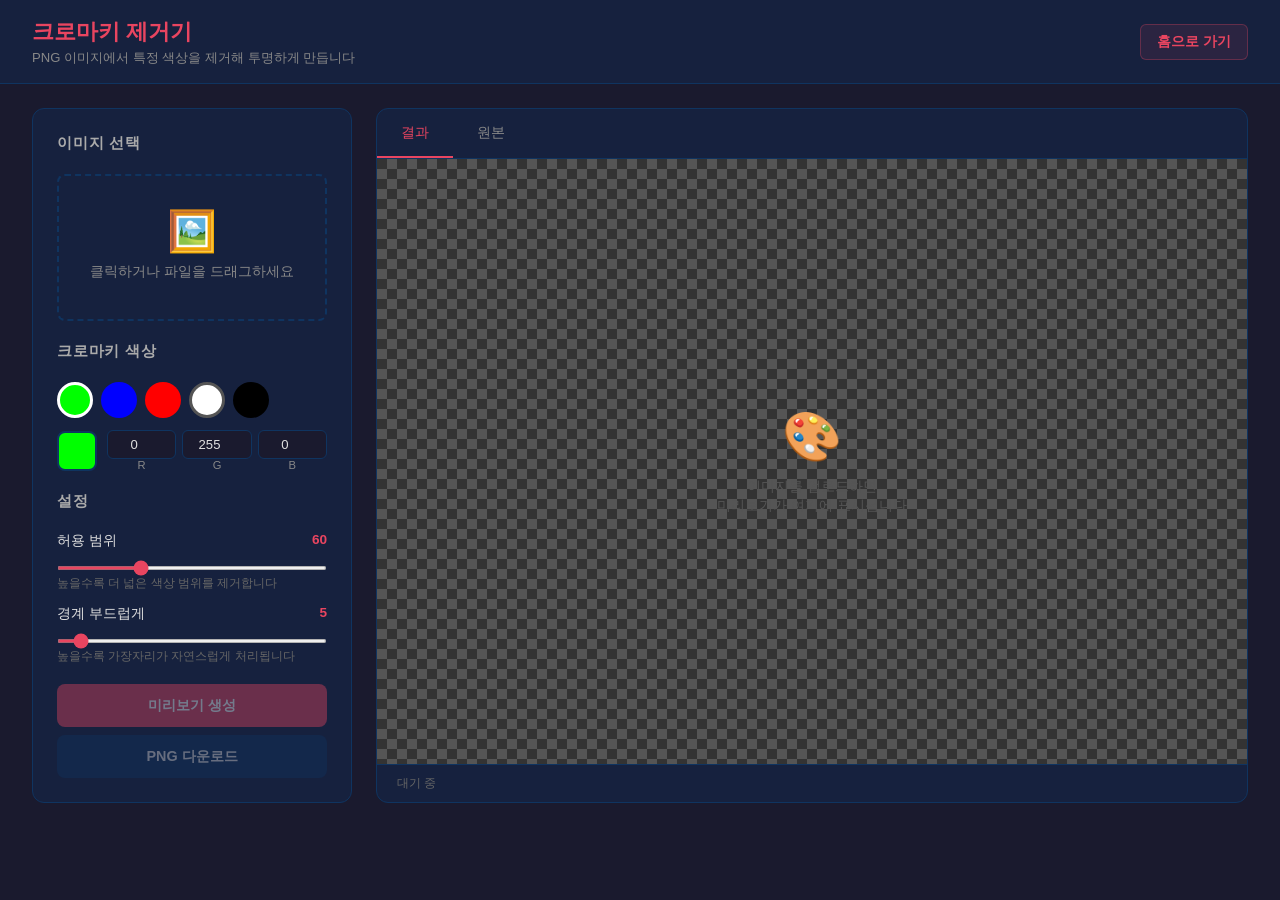
==== chromakey-remover/index.html @ 86fb8994 "feat: implement premium landing page, unified server, and vercel config" ====
<!DOCTYPE html>
<html lang="ko">
<head>
<meta charset="UTF-8">
<meta name="viewport" content="width=device-width, initial-scale=1.0">
<title>크로마키 제거기</title>
<style>
  *, *::before, *::after { box-sizing: border-box; margin: 0; padding: 0; }
  body {
    font-family: -apple-system, BlinkMacSystemFont, 'Segoe UI', sans-serif;
    background: #1a1a2e; color: #e0e0e0; min-height: 100vh;
    display: flex; flex-direction: column; align-items: center;
  }
  header {
    width: 100%; padding: 16px 32px;
    background: #16213e;
    border-bottom: 1px solid #0f3460;
    display: flex; justify-content: space-between; align-items: center;
  }
  .nav-home {
    background: rgba(233, 69, 96, 0.1);
    color: #e94560;
    text-decoration: none;
    padding: 8px 16px;
    border-radius: 6px;
    font-size: 0.85rem;
    font-weight: 600;
    border: 1px solid rgba(233, 69, 96, 0.3);
    transition: all 0.2s;
  }
  .nav-home:hover {
    background: #e94560;
    color: #fff;
  }
  .logo-area h1 { font-size: 1.4rem; color: #e94560; }
  .logo-area p { font-size: 0.82rem; color: #888; margin-top: 2px; }

  .container {
    display: grid;
    grid-template-columns: 320px 1fr;
    gap: 24px;
    padding: 24px 32px;
    width: 100%; max-width: 1400px;
  }

  /* ─── 왼쪽 패널 ─── */
  .panel {
    background: #16213e;
    border-radius: 12px;
    padding: 24px;
    border: 1px solid #0f3460;
    display: flex; flex-direction: column; gap: 20px;
    height: fit-content;
  }
  .panel h2 { font-size: 0.95rem; color: #aaa; text-transform: uppercase; letter-spacing: .05em; }

  /* 드롭존 */
  .dropzone {
    border: 2px dashed #0f3460;
    border-radius: 8px;
    padding: 32px 16px;
    text-align: center;
    cursor: pointer;
    transition: border-color .2s, background .2s;
    position: relative;
  }
  .dropzone:hover, .dropzone.drag { border-color: #e94560; background: #1a1a3e; }
  .dropzone input[type=file] {
    position: absolute; inset: 0; opacity: 0; cursor: pointer;
  }
  .dropzone .icon { font-size: 2.5rem; }
  .dropzone p { font-size: 0.85rem; color: #888; margin-top: 8px; }
  .dropzone .filename { color: #e94560; font-size: 0.85rem; margin-top: 6px; word-break: break-all; }

  /* 색상 선택 */
  .color-section { display: flex; flex-direction: column; gap: 12px; }
  .color-presets { display: flex; gap: 8px; flex-wrap: wrap; }
  .preset-btn {
    width: 36px; height: 36px; border-radius: 50%;
    border: 3px solid transparent; cursor: pointer;
    transition: border-color .15s, transform .15s;
  }
  .preset-btn:hover { transform: scale(1.1); }
  .preset-btn.active { border-color: #fff; }

  .color-picker-row {
    display: flex; align-items: center; gap: 10px;
  }
  .color-preview {
    width: 40px; height: 40px; border-radius: 8px;
    border: 2px solid #0f3460; flex-shrink: 0;
    cursor: pointer; position: relative; overflow: hidden;
  }
  .color-preview input[type=color] {
    position: absolute; inset: -4px; opacity: 0; cursor: pointer; width: 120%; height: 120%;
  }
  .rgb-inputs { display: flex; gap: 6px; flex: 1; }
  .rgb-inputs input {
    width: 100%; padding: 6px; border-radius: 6px;
    border: 1px solid #0f3460; background: #1a1a2e;
    color: #e0e0e0; text-align: center; font-size: 0.82rem;
  }
  .rgb-labels { display: flex; gap: 6px; }
  .rgb-labels span { flex: 1; text-align: center; font-size: 0.7rem; color: #888; }

  /* 슬라이더 */
  .slider-group { display: flex; flex-direction: column; gap: 14px; }
  .slider-item label {
    display: flex; justify-content: space-between; font-size: 0.85rem; margin-bottom: 6px;
  }
  .slider-item label span { color: #e94560; font-weight: 600; }
  input[type=range] {
    width: 100%; accent-color: #e94560; height: 4px;
  }
  .slider-desc { font-size: 0.72rem; color: #666; margin-top: 2px; }

  /* 버튼 */
  .btn-group { display: flex; flex-direction: column; gap: 8px; }
  .btn {
    padding: 12px; border-radius: 8px; border: none;
    font-size: 0.9rem; font-weight: 600; cursor: pointer;
    transition: opacity .15s, transform .1s;
  }
  .btn:active { transform: scale(.97); }
  .btn:disabled { opacity: .4; cursor: not-allowed; }
  .btn-primary { background: #e94560; color: #fff; }
  .btn-secondary { background: #0f3460; color: #e0e0e0; }
  .btn-primary:hover:not(:disabled) { opacity: .85; }
  .btn-secondary:hover:not(:disabled) { opacity: .75; }

  /* ─── 오른쪽 프리뷰 ─── */
  .preview-panel {
    background: #16213e;
    border-radius: 12px;
    border: 1px solid #0f3460;
    display: flex; flex-direction: column;
    min-height: 480px; overflow: hidden;
  }
  .preview-tabs {
    display: flex; border-bottom: 1px solid #0f3460;
  }
  .tab-btn {
    padding: 14px 24px; border: none; background: none;
    color: #888; cursor: pointer; font-size: 0.88rem;
    border-bottom: 2px solid transparent; transition: color .15s;
  }
  .tab-btn.active { color: #e94560; border-bottom-color: #e94560; }
  .tab-btn:hover:not(.active) { color: #ccc; }

  .preview-content {
    flex: 1; display: flex; align-items: center; justify-content: center;
    padding: 24px; position: relative;
  }
  /* 체커보드 배경 (투명도 표시) */
  .checker {
    background-image:
      linear-gradient(45deg, #555 25%, transparent 25%),
      linear-gradient(-45deg, #555 25%, transparent 25%),
      linear-gradient(45deg, transparent 75%, #555 75%),
      linear-gradient(-45deg, transparent 75%, #555 75%);
    background-size: 20px 20px;
    background-position: 0 0, 0 10px, 10px -10px, -10px 0px;
    background-color: #333;
  }
  .preview-area {
    width: 100%; height: 100%;
    display: flex; align-items: center; justify-content: center;
    border-radius: 8px; overflow: hidden;
  }
  .preview-area img {
    max-width: 100%; max-height: 480px;
    object-fit: contain; border-radius: 4px;
  }
  .placeholder {
    text-align: center; color: #555;
  }
  .placeholder .icon { font-size: 3rem; }
  .placeholder p { margin-top: 12px; font-size: 0.9rem; }

  .status-bar {
    padding: 10px 20px;
    border-top: 1px solid #0f3460;
    font-size: 0.78rem; color: #666;
    display: flex; justify-content: space-between;
  }
  .status-bar .status-text { }
  .spinner {
    display: inline-block; width: 14px; height: 14px;
    border: 2px solid #444; border-top-color: #e94560;
    border-radius: 50%; animation: spin .7s linear infinite;
    vertical-align: middle; margin-right: 6px;
  }
  @keyframes spin { to { transform: rotate(360deg); } }
</style>
</head>
<body>
<header>
  <div class="logo-area">
    <h1>크로마키 제거기</h1>
    <p>PNG 이미지에서 특정 색상을 제거해 투명하게 만듭니다</p>
  </div>
  <a href="/" class="nav-home">홈으로 가기</a>
</header>

<div class="container">
  <!-- 왼쪽 패널 -->
  <div class="panel">
    <h2>이미지 선택</h2>
    <div class="dropzone" id="dropzone">
      <input type="file" id="fileInput" accept="image/*">
      <div class="icon">🖼️</div>
      <p>클릭하거나 파일을 드래그하세요</p>
      <div class="filename" id="filename"></div>
    </div>

    <h2>크로마키 색상</h2>
    <div class="color-section">
      <div class="color-presets">
        <button class="preset-btn active" style="background:#00ff00" data-rgb="0,255,0" title="초록"></button>
        <button class="preset-btn" style="background:#0000ff" data-rgb="0,0,255" title="파랑"></button>
        <button class="preset-btn" style="background:#ff0000" data-rgb="255,0,0" title="빨강"></button>
        <button class="preset-btn" style="background:#ffffff;border-color:#555" data-rgb="255,255,255" title="흰색"></button>
        <button class="preset-btn" style="background:#000000" data-rgb="0,0,0" title="검정"></button>
      </div>
      <div class="color-picker-row">
        <div class="color-preview" id="colorPreview" style="background:#00ff00">
          <input type="color" id="colorPicker" value="#00ff00">
        </div>
        <div style="flex:1">
          <div class="rgb-inputs">
            <input type="number" id="rVal" min="0" max="255" value="0">
            <input type="number" id="gVal" min="0" max="255" value="255">
            <input type="number" id="bVal" min="0" max="255" value="0">
          </div>
          <div class="rgb-labels">
            <span>R</span><span>G</span><span>B</span>
          </div>
        </div>
      </div>
    </div>

    <h2>설정</h2>
    <div class="slider-group">
      <div class="slider-item">
        <label>허용 범위 <span id="tolVal">60</span></label>
        <input type="range" id="tolerance" min="0" max="200" value="60">
        <div class="slider-desc">높을수록 더 넓은 색상 범위를 제거합니다</div>
      </div>
      <div class="slider-item">
        <label>경계 부드럽게 <span id="featherVal">5</span></label>
        <input type="range" id="feather" min="0" max="80" value="5">
        <div class="slider-desc">높을수록 가장자리가 자연스럽게 처리됩니다</div>
      </div>
    </div>

    <div class="btn-group">
      <button class="btn btn-primary" id="previewBtn" disabled>미리보기 생성</button>
      <button class="btn btn-secondary" id="downloadBtn" disabled>PNG 다운로드</button>
    </div>
  </div>

  <!-- 오른쪽 프리뷰 -->
  <div class="preview-panel">
    <div class="preview-tabs">
      <button class="tab-btn active" data-tab="result">결과</button>
      <button class="tab-btn" data-tab="original">원본</button>
    </div>
    <div class="preview-content checker" id="previewContent">
      <div class="preview-area">
        <div class="placeholder" id="placeholder">
          <div class="icon">🎨</div>
          <p>이미지를 업로드하면<br>미리보기가 여기에 표시됩니다</p>
        </div>
        <img id="previewImg" style="display:none">
      </div>
    </div>
    <div class="status-bar">
      <span class="status-text" id="statusText">대기 중</span>
      <span id="imgInfo"></span>
    </div>
  </div>
</div>

<script>
  let currentFile = null;
  let originalSrc = null;
  let currentTab = 'result';

  const fileInput = document.getElementById('fileInput');
  const dropzone = document.getElementById('dropzone');
  const filename = document.getElementById('filename');
  const previewBtn = document.getElementById('previewBtn');
  const downloadBtn = document.getElementById('downloadBtn');
  const previewImg = document.getElementById('previewImg');
  const placeholder = document.getElementById('placeholder');
  const statusText = document.getElementById('statusText');
  const imgInfo = document.getElementById('imgInfo');
  const colorPicker = document.getElementById('colorPicker');
  const colorPreview = document.getElementById('colorPreview');
  const rVal = document.getElementById('rVal');
  const gVal = document.getElementById('gVal');
  const bVal = document.getElementById('bVal');
  const tolerance = document.getElementById('tolerance');
  const feather = document.getElementById('feather');

  // 드래그앤드롭
  dropzone.addEventListener('dragover', e => { e.preventDefault(); dropzone.classList.add('drag'); });
  dropzone.addEventListener('dragleave', () => dropzone.classList.remove('drag'));
  dropzone.addEventListener('drop', e => {
    e.preventDefault(); dropzone.classList.remove('drag');
    const file = e.dataTransfer.files[0];
    if (file) handleFile(file);
  });

  fileInput.addEventListener('change', () => {
    if (fileInput.files[0]) handleFile(fileInput.files[0]);
  });

  function handleFile(file) {
    currentFile = file;
    filename.textContent = file.name;
    previewBtn.disabled = false;

    const reader = new FileReader();
    reader.onload = e => {
      originalSrc = e.target.result;
      if (currentTab === 'original') showOriginal();
      else showPlaceholder();
    };
    reader.readAsDataURL(file);
    statusText.textContent = '파일 로드됨: ' + file.name;
    imgInfo.textContent = (file.size / 1024).toFixed(1) + ' KB';
  }

  // 색상 동기화
  function updateColorFromRGB() {
    const r = parseInt(rVal.value) || 0;
    const g = parseInt(gVal.value) || 0;
    const b = parseInt(bVal.value) || 0;
    const hex = '#' + [r, g, b].map(v => Math.min(255, Math.max(0, v)).toString(16).padStart(2, '0')).join('');
    colorPicker.value = hex;
    colorPreview.style.background = hex;
    document.querySelectorAll('.preset-btn').forEach(btn => btn.classList.remove('active'));
  }

  function updateColorFromHex(hex) {
    const r = parseInt(hex.slice(1, 3), 16);
    const g = parseInt(hex.slice(3, 5), 16);
    const b = parseInt(hex.slice(5, 7), 16);
    rVal.value = r; gVal.value = g; bVal.value = b;
    colorPreview.style.background = hex;
  }

  [rVal, gVal, bVal].forEach(el => el.addEventListener('input', updateColorFromRGB));
  colorPicker.addEventListener('input', e => {
    updateColorFromHex(e.target.value);
    document.querySelectorAll('.preset-btn').forEach(btn => btn.classList.remove('active'));
  });

  document.querySelectorAll('.preset-btn').forEach(btn => {
    btn.addEventListener('click', () => {
      const [r, g, b] = btn.dataset.rgb.split(',').map(Number);
      rVal.value = r; gVal.value = g; bVal.value = b;
      updateColorFromRGB();
      btn.classList.add('active');
      colorPicker.value = colorPreview.style.background;
    });
  });

  // 슬라이더
  tolerance.addEventListener('input', () => document.getElementById('tolVal').textContent = tolerance.value);
  feather.addEventListener('input', () => document.getElementById('featherVal').textContent = feather.value);

  // 탭 전환
  document.querySelectorAll('.tab-btn').forEach(btn => {
    btn.addEventListener('click', () => {
      document.querySelectorAll('.tab-btn').forEach(b => b.classList.remove('active'));
      btn.classList.add('active');
      currentTab = btn.dataset.tab;
      if (currentTab === 'original') showOriginal();
      else if (previewImg.dataset.result) showResult();
      else showPlaceholder();
    });
  });

  function showOriginal() {
    if (!originalSrc) return;
    previewImg.src = originalSrc;
    previewImg.style.display = '';
    placeholder.style.display = 'none';
  }
  function showResult() {
    previewImg.src = previewImg.dataset.result;
    previewImg.style.display = '';
    placeholder.style.display = 'none';
  }
  function showPlaceholder() {
    previewImg.style.display = 'none';
    placeholder.style.display = '';
  }

  // 미리보기
  previewBtn.addEventListener('click', async () => {
    if (!currentFile) return;
    setLoading(true, '처리 중...');
    const form = buildFormData();
    try {
      const res = await fetch('/preview', { method: 'POST', body: form });
      const data = await res.json();
      if (data.error) { statusText.textContent = '오류: ' + data.error; return; }
      previewImg.dataset.result = data.image;
      if (currentTab === 'result') showResult();
      downloadBtn.disabled = false;
      statusText.textContent = '미리보기 완료';
    } catch (e) {
      statusText.textContent = '오류: ' + e.message;
    } finally {
      setLoading(false);
    }
  });

  // 다운로드
  downloadBtn.addEventListener('click', async () => {
    if (!currentFile) return;
    setLoading(true, '다운로드 준비 중...');
    const form = buildFormData();
    try {
      const res = await fetch('/download', { method: 'POST', body: form });
      if (!res.ok) { statusText.textContent = '다운로드 오류'; return; }
      const blob = await res.blob();
      const url = URL.createObjectURL(blob);
      const a = document.createElement('a');
      const base = currentFile.name.replace(/\.[^.]+$/, '');
      a.href = url; a.download = base + '_transparent.png';
      a.click(); URL.revokeObjectURL(url);
      statusText.textContent = '다운로드 완료';
    } catch (e) {
      statusText.textContent = '오류: ' + e.message;
    } finally {
      setLoading(false);
    }
  });

  function buildFormData() {
    const form = new FormData();
    form.append('image', currentFile);
    form.append('r', rVal.value);
    form.append('g', gVal.value);
    form.append('b', bVal.value);
    form.append('tolerance', tolerance.value);
    form.append('feather', feather.value);
    return form;
  }

  function setLoading(on, msg = '') {
    previewBtn.disabled = on;
    statusText.innerHTML = on ? `<span class="spinner"></span>${msg}` : statusText.textContent;
    if (!on) previewBtn.disabled = !currentFile;
  }
</script>
</body>
</html>
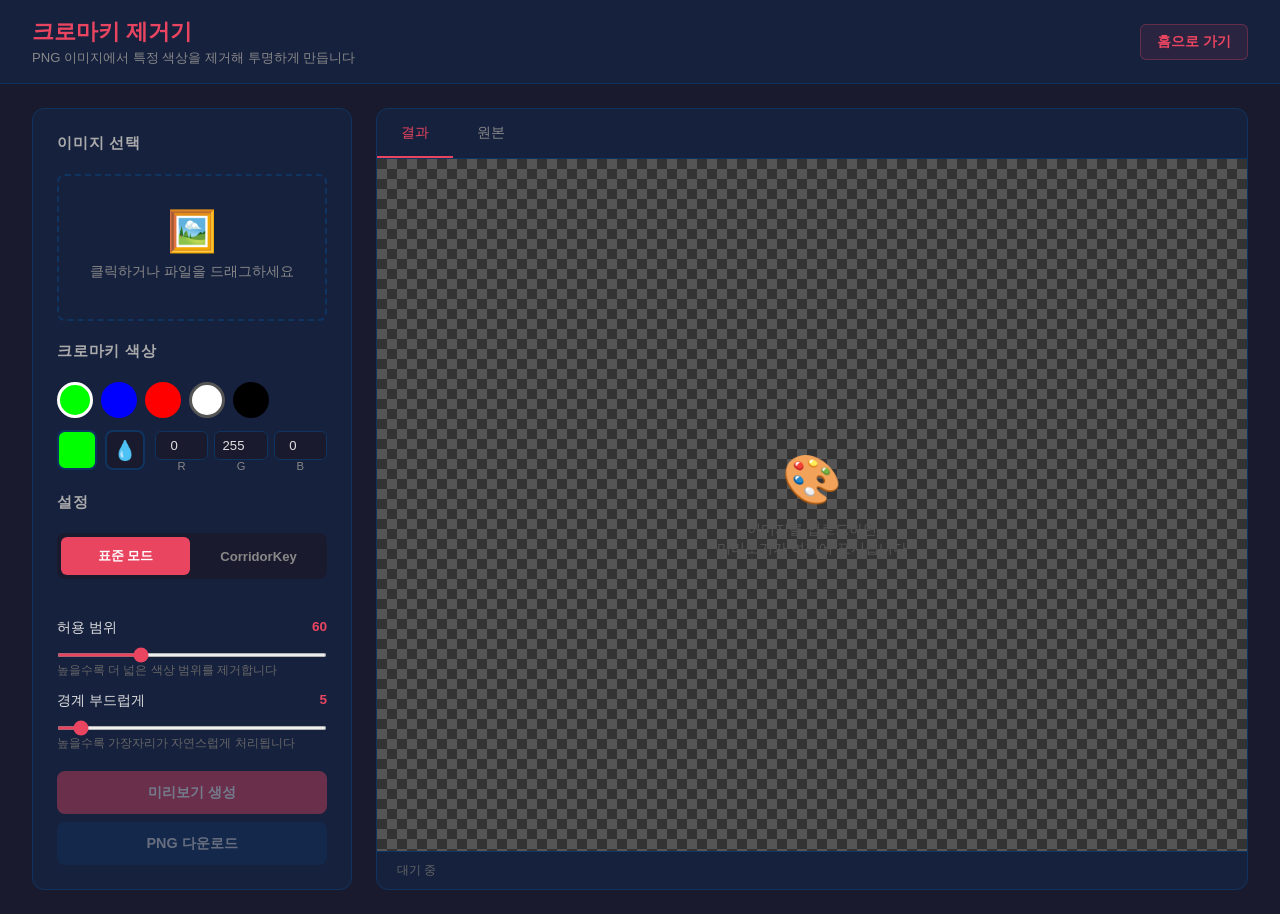
==== commit a8298bc9: "feat: add corridorKey and Eye Dropper features to Chromakey Remover" ====
--- a/chromakey-remover/index.html
+++ b/chromakey-remover/index.html
@@ -86,6 +86,19 @@
   .color-picker-row {
     display: flex; align-items: center; gap: 10px;
   }
+  .btns-row {
+    display: flex; gap: 8px; margin-bottom: 2px;
+  }
+  .btn-eye-dropper {
+    width: 40px; height: 40px; border-radius: 8px;
+    border: 2px solid #0f3460; background: #1a1a2e;
+    color: #888; cursor: pointer; display: flex;
+    align-items: center; justify-content: center;
+    font-size: 1.2rem; transition: all 0.2s;
+  }
+  .btn-eye-dropper:hover { border-color: #e94560; color: #e94560; }
+  .btn-eye-dropper.active { background: #e94560; color: #fff; border-color: #e94560; }
+  
   .color-preview {
     width: 40px; height: 40px; border-radius: 8px;
     border: 2px solid #0f3460; flex-shrink: 0;
@@ -191,6 +204,21 @@
     vertical-align: middle; margin-right: 6px;
   }
   @keyframes spin { to { transform: rotate(360deg); } }
+
+  /* 모드 선택 */
+  .mode-select {
+    display: flex; gap: 4px; background: #1a1a2e; padding: 4px; border-radius: 8px; margin-bottom: 20px;
+  }
+  .mode-btn {
+    flex: 1; padding: 10px; border: none; background: none; color: #888; cursor: pointer;
+    font-size: 0.82rem; font-weight: 600; border-radius: 6px; transition: all 0.2s;
+  }
+  .mode-btn.active { background: #e94560; color: #fff; }
+
+  #standardControls, #corridorControls {
+    display: flex; flex-direction: column; gap: 14px;
+  }
+  .hidden { display: none !important; }
 </style>
 </head>
 <body>
@@ -223,8 +251,13 @@
         <button class="preset-btn" style="background:#000000" data-rgb="0,0,0" title="검정"></button>
       </div>
       <div class="color-picker-row">
-        <div class="color-preview" id="colorPreview" style="background:#00ff00">
-          <input type="color" id="colorPicker" value="#00ff00">
+        <div class="btns-row">
+          <div class="color-preview" id="colorPreview" style="background:#00ff00">
+            <input type="color" id="colorPicker" value="#00ff00">
+          </div>
+          <button class="btn-eye-dropper" id="eyeDropperBtn" title="이미지에서 색상 추출 (스포이드)">
+            💧
+          </button>
         </div>
         <div style="flex:1">
           <div class="rgb-inputs">
@@ -240,7 +273,13 @@
     </div>
 
     <h2>설정</h2>
-    <div class="slider-group">
+    <div class="mode-select">
+      <button class="mode-btn active" data-mode="standard">표준 모드</button>
+      <button class="mode-btn" data-mode="corridorkey">CorridorKey</button>
+    </div>
+
+    <!-- 표준 설정 -->
+    <div id="standardControls">
       <div class="slider-item">
         <label>허용 범위 <span id="tolVal">60</span></label>
         <input type="range" id="tolerance" min="0" max="200" value="60">
@@ -250,6 +289,25 @@
         <label>경계 부드럽게 <span id="featherVal">5</span></label>
         <input type="range" id="feather" min="0" max="80" value="5">
         <div class="slider-desc">높을수록 가장자리가 자연스럽게 처리됩니다</div>
+      </div>
+    </div>
+
+    <!-- CorridorKey 설정 -->
+    <div id="corridorControls" class="hidden">
+      <div class="slider-item">
+        <label>강도 (Gain) <span id="gainVal">1.5</span></label>
+        <input type="range" id="gain" min="0" max="40" step="0.1" value="1.5">
+        <div class="slider-desc">매트의 강도를 조절합니다</div>
+      </div>
+      <div class="slider-item">
+        <label>블랙 포인트 <span id="blackVal">0.0</span></label>
+        <input type="range" id="blackPoint" min="-1" max="1" step="0.05" value="0.0">
+        <div class="slider-desc">배경의 불투명도를 미세 조정합니다</div>
+      </div>
+      <div class="slider-item">
+        <label>Despill (색상 교정) <span id="despillVal">1.0</span></label>
+        <input type="range" id="despill" min="0" max="2" step="0.05" value="1.0">
+        <div class="slider-desc">초록색 번짐 현상을 억제합니다</div>
       </div>
     </div>
 
@@ -297,11 +355,87 @@
   const imgInfo = document.getElementById('imgInfo');
   const colorPicker = document.getElementById('colorPicker');
   const colorPreview = document.getElementById('colorPreview');
+  const eyeDropperBtn = document.getElementById('eyeDropperBtn');
   const rVal = document.getElementById('rVal');
   const gVal = document.getElementById('gVal');
   const bVal = document.getElementById('bVal');
   const tolerance = document.getElementById('tolerance');
   const feather = document.getElementById('feather');
+  const gain = document.getElementById('gain');
+  const blackPoint = document.getElementById('blackPoint');
+  const despill = document.getElementById('despill');
+  
+  let currentMode = 'standard';
+  let isEyeDropping = false;
+
+  // 스포이드 활성화
+  eyeDropperBtn.addEventListener('click', () => {
+    if (!currentFile) return;
+    isEyeDropping = !isEyeDropping;
+    eyeDropperBtn.classList.toggle('active', isEyeDropping);
+    previewImg.style.cursor = isEyeDropping ? 'crosshair' : '';
+    
+    if (isEyeDropping && currentTab !== 'original') {
+        const originalTabBtn = document.querySelector('.tab-btn[data-tab="original"]');
+        originalTabBtn.click();
+    }
+    
+    if (isEyeDropping) {
+        statusText.textContent = '이미지에서 색상을 클릭하여 추출하세요';
+    } else {
+        statusText.textContent = '스포이드 종료';
+    }
+  });
+
+  // 이미지 클릭 - 색상 추출
+  previewImg.addEventListener('click', (e) => {
+    if (!isEyeDropping || !originalSrc) return;
+    
+    const rect = previewImg.getBoundingClientRect();
+    const x = ((e.clientX - rect.left) / rect.width) * previewImg.naturalWidth;
+    const y = ((e.clientY - rect.top) / rect.height) * previewImg.naturalHeight;
+    
+    const canvas = document.createElement('canvas');
+    canvas.width = previewImg.naturalWidth;
+    canvas.height = previewImg.naturalHeight;
+    const ctx = canvas.getContext('2d');
+    ctx.drawImage(previewImg, 0, 0);
+    
+    const pixel = ctx.getImageData(x, y, 1, 1).data;
+    rVal.value = pixel[0];
+    gVal.value = pixel[1];
+    bVal.value = pixel[2];
+    
+    updateColorFromRGB();
+    
+    // 추출 후 자동 종료 및 미리보기
+    isEyeDropping = false;
+    eyeDropperBtn.classList.remove('active');
+    previewImg.style.cursor = '';
+    
+    const resultTabBtn = document.querySelector('.tab-btn[data-tab="result"]');
+    resultTabBtn.click();
+    previewBtn.click();
+  });
+
+  // 모드 전환
+  document.querySelectorAll('.mode-btn').forEach(btn => {
+    btn.addEventListener('click', () => {
+      document.querySelectorAll('.mode-btn').forEach(b => b.classList.remove('active'));
+      btn.classList.add('active');
+      currentMode = btn.dataset.mode;
+      
+      const std = document.getElementById('standardControls');
+      const corr = document.getElementById('corridorControls');
+      if (currentMode === 'corridorkey') {
+        std.classList.add('hidden');
+        corr.classList.remove('hidden');
+      } else {
+        std.classList.remove('hidden');
+        corr.classList.add('hidden');
+      }
+    });
+  });
 
   // 드래그앤드롭
   dropzone.addEventListener('dragover', e => { e.preventDefault(); dropzone.classList.add('drag'); });
@@ -370,6 +504,9 @@
   // 슬라이더
   tolerance.addEventListener('input', () => document.getElementById('tolVal').textContent = tolerance.value);
   feather.addEventListener('input', () => document.getElementById('featherVal').textContent = feather.value);
+  gain.addEventListener('input', () => document.getElementById('gainVal').textContent = gain.value);
+  blackPoint.addEventListener('input', () => document.getElementById('blackVal').textContent = blackPoint.value);
+  despill.addEventListener('input', () => document.getElementById('despillVal').textContent = despill.value);
 
   // 탭 전환
   document.querySelectorAll('.tab-btn').forEach(btn => {
@@ -444,11 +581,19 @@
   function buildFormData() {
     const form = new FormData();
     form.append('image', currentFile);
+    form.append('mode', currentMode);
     form.append('r', rVal.value);
     form.append('g', gVal.value);
     form.append('b', bVal.value);
-    form.append('tolerance', tolerance.value);
-    form.append('feather', feather.value);
+    
+    if (currentMode === 'corridorkey') {
+      form.append('gain', gain.value);
+      form.append('black_point', blackPoint.value);
+      form.append('despill', despill.value);
+    } else {
+      form.append('tolerance', tolerance.value);
+      form.append('feather', feather.value);
+    }
     return form;
   }
 
